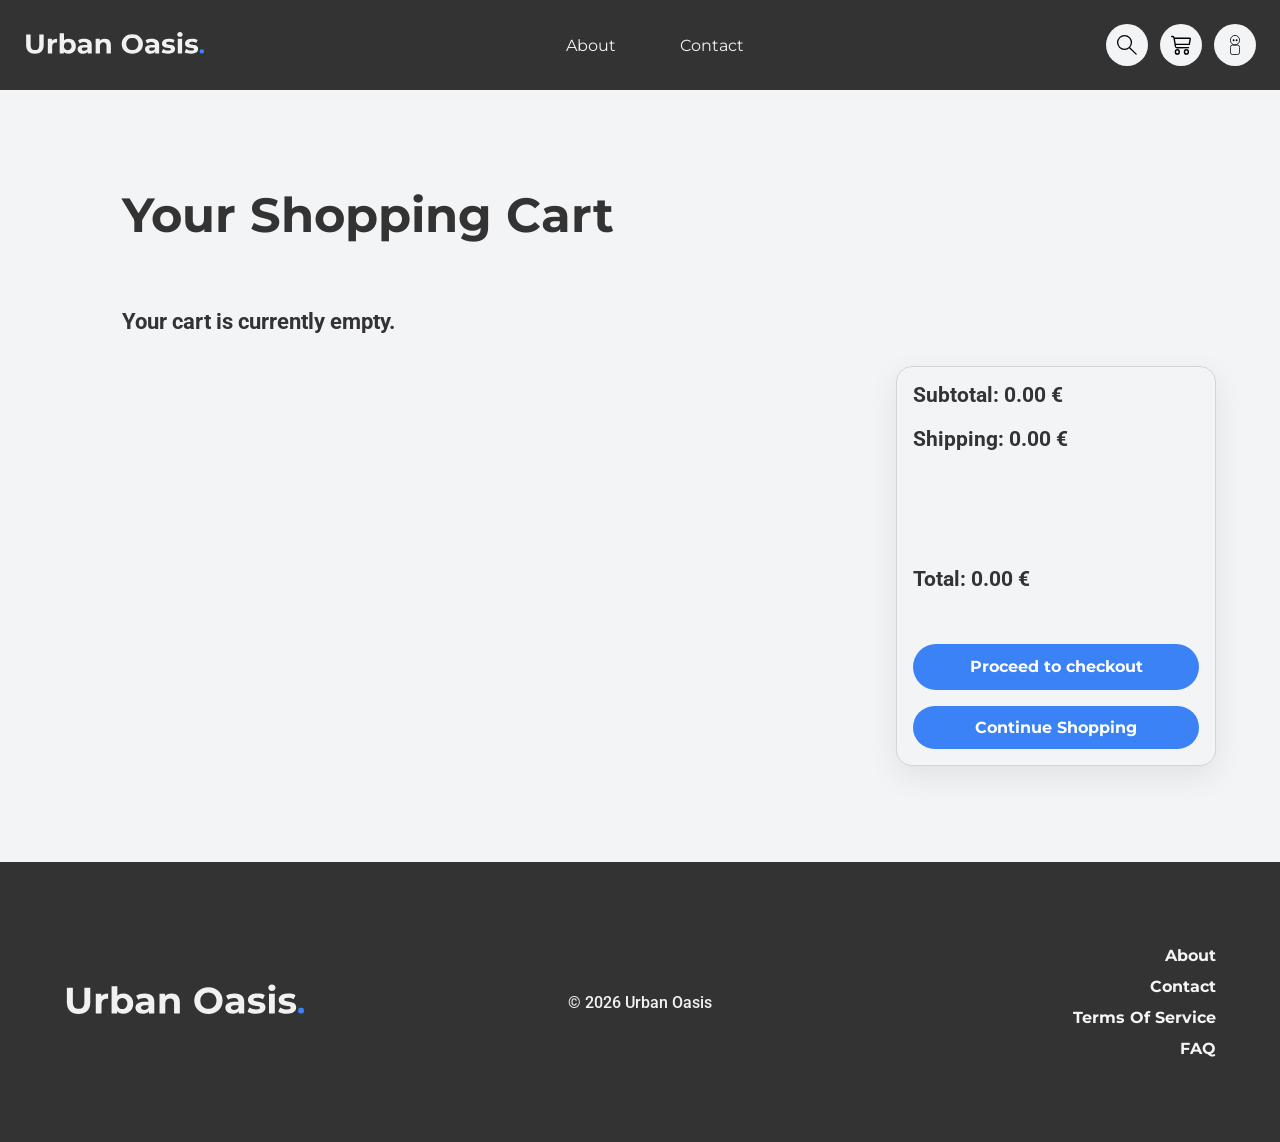
==== cart/index.html @ f80fa4d3 "1st commit" ====
<!DOCTYPE html>
<html lang="en">
<head>
    <meta charset="UTF-8">
    <meta name="viewport" content="width=device-width, initial-scale=1.0">
    <title>Urban Oasis | Cart</title>
    <link rel="stylesheet" href="../css/global.css">
    <link rel="stylesheet" href="../css/cart.css">
</head>
<body>
    <header class="site-header">
        <nav class="navbar" aria-label="Main navigation">
            <a href="/index.html" class="logo">
                <img src="../icons/BrandLogo.svg" alt="Urban Oasis logo">
            </a>

            <ul class="nav-links">
                <li><a href="#">About</a></li>
                <li><a href="#">Contact</a></li>
            </ul>

            <div class="nav-actions">
                <button aria-label="Search" class="icon-button search-button">
                    <img src="../icons/SearchIcon.svg" alt="Search">
                </button>

                <a href="/cart/index.html" class="icon-button" aria-label="Cart">
                    <img src="../icons/CartIcon.svg" alt="Cart">
                </a>

                <a href="/account/login.html" class="icon-button" aria-label="Account">
                    <img src="../icons/ProfileIcon.svg" alt="Account">
                </a>
            </div>
        </nav>
    </header>

    <main>
        <section class="cart-section" aria-labelledby="cart-title">
            <div class="container cart-wrapper">
                <h1 id="cart-title">Your Shopping Cart</h1>

                <p class="empty-cart-message" id="empty-cart-message" hidden>
                    Your cart is currently empty.
                </p>

                <div class="cart-layout">
                    <div class="cart-items-wrapper">
                        <div class="cart-items" id="cart-items"></div>
                            <!-- Cart items are rendered here with JavaScript -->
                        <button class="clear-cart-button" id="clear-cart-button">
                        Clear Cart
                        </button>
                    </div>

                    

                    <div class="cart-summary">
                        <p>Subtotal: <strong id="cart-subtotal">0 €</strong></p>
                        <p>Shipping: <strong id="cart-shipping">0 €</strong></p>
                        <p class="cart-total">Total: <strong id="cart-total">0 €</strong></p>

                        <a href="/checkout/index.html" class="btn checkout-button">Proceed to checkout</a>

                        <a href="/index.html" class="btn btn-secondary continue-shopping-button">Continue Shopping</a>
                    </div>
                </div>
            </div>
        </section>
    </main>

    <footer class="site-footer">
        <a href="/index.html" class="footer-logo">
            <img src="../icons/BrandLogo.svg" alt="Urban Oasis logo">
        </a>

        <p class="copyright">&copy; 2026 Urban Oasis</p>

        <nav class="footer-nav" aria-label="Footer navigation">
            <a href="#">About</a>
            <a href="#">Contact</a>
            <a href="#">Terms Of Service</a>
            <a href="#">FAQ</a>
        </nav>
    </footer>

    <script src="../js/cart.js" type="module"></script>
    
</body>
</html>
---- css/global.css ----
@import url('https://fonts.googleapis.com/css2?family=Montserrat:wght@400;500;700&family=Roboto:wght@300;400;500;700&display=swap');

:root {
    --color-background: #f3f4f6;
    --color-primary: #333333;
    --color-surface: #ffffff;
    --color-border: #d1d5db;
    --color-accent: #3b82f6;
    --color-background-gradient: linear-gradient(180deg, #f1f1f1, #333333);

    --shadow-soft: 0px 10px 30px rgba(0, 0, 0, 0.08);

    --font-main: Montserrat, sans-serif;
    --font-secondary: Roboto, sans-serif;
}

* {
    box-sizing: border-box;
}

body {
    margin: 0;
    font-family: var(--font-main);
    background: var(--color-background);
    color: var(--color-primary);
}

h1, h2, h3 {
    font-family: var(--font-main);
    margin: 0;
    padding: 0;
}

p {
    font-family: var(--font-secondary);
    margin: 0;
    padding: 0;
}

img {
    max-width: 100%;
    display: block;
}

a {
    color: inherit;
    text-decoration: none;
}

button {
    font-family: inherit;
    cursor: pointer;
}

.container {
    width: min(1200px, 90%);
    margin-inline: auto;
}

.btn {
    display: inline-block;
    background: var(--color-accent);
    color: #ffffff;
    padding: 0.85rem 2rem;
    border-radius: 999px;
    font-size: 1rem;
    font-weight: 700;
    transition: background 0.2s ease, transform 0.2s ease;
}

.btn:hover {
    background: #2563eb;
    transform: translateY(-2px);
}

.site-header {
    background: var(--color-primary);
    color: var(--color-background);
}

.navbar {
    min-height: 90px;
    display: flex;
    align-items: center;
    justify-content: space-between;
    padding: 0 1.5rem;
}

.nav-links {
    list-style: none;
    display: flex;
    gap: 4rem;
    padding: 0;
    margin: 0;
}

.nav-actions {
    display: flex;
    align-items: center;
    gap: 0.75rem;
}

.icon-button {
    width: 42px;
    height: 42px;
    border: none;
    border-radius: 50%;
    background: var(--color-background);
    display: flex;
    align-items: center;
    justify-content: center;
    padding: 0;
}

.icon-button img {
    width: 20px;
    height: 20px;
    object-fit: contain;
}

.site-footer {
    min-height: 280px;
    background: var(--color-primary);
    color: var(--color-background);
    display: grid;
    grid-template-columns: 1fr auto 1fr;
    align-items: center;
    padding: 3rem 4rem;
}

.footer-logo img {
    width: 240px;
}

.copyright {
    font-size: 1rem;
    font-weight: 500;
    text-align: center;
    margin: 0;
}

.footer-nav {
    display: flex;
    flex-direction: column;
    align-items: flex-end;
    gap: 0.75rem;
    font-size: 1rem;
    font-weight: 700;
}

.footer-nav a {
    color: var(--color-background);
}

.logo img {
    width: 180px;
}

.loading-message,
.error-message {
    text-align: center;
    font-weight: 700;
    margin: 2rem 0;
}

.error-message {
    color: #b91c1c;
}

.sr-only {
    position: absolute;
    width: 1px;
    height: 1px;
    padding: 0;
    margin: -1px;
    overflow: hidden;
    white-space: nowrap;
    border: 0;
    clip: rect(0, 0, 0, 0);
}

.form-group {
    display: flex;
    flex-direction: column;
    gap: 0.5rem;
}

.form-group label,
.form-group legend {
    font-weight: 700;
}

.form-group input {
    width: 100%;
    min-height: 48px;
    padding: 0.75rem 1rem;
    border: 1px solid var(--color-border);
    border-radius: 0.35rem;
    font-family: inherit;
    font-size: 1rem;
    background: var(--color-surface);
    box-shadow: none;
}

.form-group input:focus {
    outline: 2px solid rgba(59, 130, 246, 0.35);
    border-color: var(--color-accent);
}

.form-error {
    color: #b91c1c;
    font-size: 0.9rem;
    font-weight: 600;
    margin: 0;
}

.form-success {
    color: #15803d;
    font-size: 0.9rem;
    font-weight: 600;
    margin: 1rem 0 0;
}

.product-card,
.cart-item,
.cart-summary,
.delivery-form,
.payment-form,
.checkout-summary,
.success-card,
.auth-card {
    background: var(--color-surface);
    border: 1px solid var(--color-border);
    box-shadow: var(--shadow-soft);
    border-radius: 1rem;
}

[hidden] {
    display: none !important;
}

@media (max-width: 800px) {
    .stack-on-mobile {
        grid-template-columns: 1fr;
    }
}

@media (max-width: 750px) {
    .navbar {
        min-height: auto;
        padding: 1.5rem;
        flex-wrap: wrap;
        gap: 1.5rem;
        justify-content: center;
    }

    .logo img {
        width: 150px;
    }

    .nav-links {
        width: 100%;
        justify-content: center;
        gap: 2rem;
        order: 3;
    }

    .site-footer {
        grid-template-columns: 1fr;
        gap: 2rem;
        text-align: center;
        padding: 3rem 1.5rem;
    }

    .footer-logo {
        display: flex;
        justify-content: center;
    }

    .footer-logo img {
        width: 200px;
    }

    .footer-nav {
        align-items: center;
    }
}
---- css/cart.css ----
.cart-section {
    padding: 6rem 0;
}

.cart-wrapper h1 {
    width: min(1200px, 90%);
    margin: 0 auto 4rem;
    font-size: clamp(2rem, 4vw, 3rem);
}

.empty-cart-message {
    width: min(1200px, 90%);
    margin: 0 auto 2rem;
    font-size: 1.4rem;
    font-weight: 700;
}

.cart-layout {
    display: grid;
    grid-template-columns: 2fr 0.85fr;
    gap: 5rem;
    align-items: start;
}

.cart-items {
    display: flex;
    flex-direction: column;
    gap: 2.5rem;
}

.cart-item {
    position: relative;
    display: grid;
    grid-template-columns: 120px 1fr auto auto;
    align-items: center;
    gap: 2rem;
    min-height: 130px;
    padding: 1.5rem 3.5rem 1.5rem 2rem;
    border: 1px solid var(--color-border);
    background: var(--color-background);
    box-shadow: var(--shadow-soft);
}

.cart-item-image {
    width: 100px;
    height: 100px;
    object-fit: cover;
    border: 1px solid var(--color-border);
    box-shadow: var(--shadow-soft);
}
.cart-item-info h2 {
    margin: 0;
    font-size: 1.25rem;
}

.cart-item-info p {
    margin: 0;
    font-size: 1.1rem;
}

.cart-item-quantity {
    display: flex;
    align-items: center;
    gap: 0.6rem;
    font-size: 1.1rem;
}

.quantity-button {
    border: none;
    background: transparent;
    font-size: 1.2rem;
    font-weight: 700;
    padding: 0.2rem;
}

.quantity-number {
    font-weight: 700;
}

.remove-item-button {
    position: absolute;
    top: 1rem;
    right: 1rem;
    width: 24px;
    height: 24px;
    border: none;
    background: transparent;
    padding: 0;
}

.remove-item-button img {
    width: 100%;
    height: 100%;
}

.cart-summary {
    min-height: 400px;
    padding: 1rem;
    border: 1px solid var(--color-border);
    background: var(--color-background);
    box-shadow: var(--shadow-soft);
    display: flex;
    flex-direction: column;
}

.cart-summary p {
    margin: 0 0 1.25rem;
    font-size: 1.3rem;
    font-weight: 700;
}

.cart-total {
    margin-top: 6rem !important;
}

.checkout-button {
    margin-top: auto;
    text-align: center;
}

.btn-secondary {
    background: var(--color-accent);
}

.continue-shopping-button {
    margin-top: 1rem;
    text-align: center;
    font-size: 1rem;
    padding: 0.75rem 1.25rem;
}

.clear-cart-button {
    display: block;
    margin-top: 2.5rem;
    border: none;
    border-radius: 999px;
    background: var(--color-accent);
    color: #ffffff;
    padding: 0.7rem 1.2rem;
    font-family: inherit;
    font-size: 1rem;
    cursor: pointer;
    box-shadow: var(--shadow-soft);
}

@media (max-width: 950px) {
    .cart-layout {
        grid-template-columns: 1fr;
        gap: 3rem
    }

    .cart-summary {
        min-height: auto;
    }

    .cart-total {
        margin-top: 2rem !important;
    }
}

@media (max-width: 650px) {
    .cart-item {
        grid-template-columns: 90px 1fr;
        gap: 1.5rem;
        padding: 1.5rem
    }

    .cart-item-image {
        width: 80px;
        height: 80px;
    }

    .cart-item-quantity {
        grid-column: 1 / -1;
    }
}
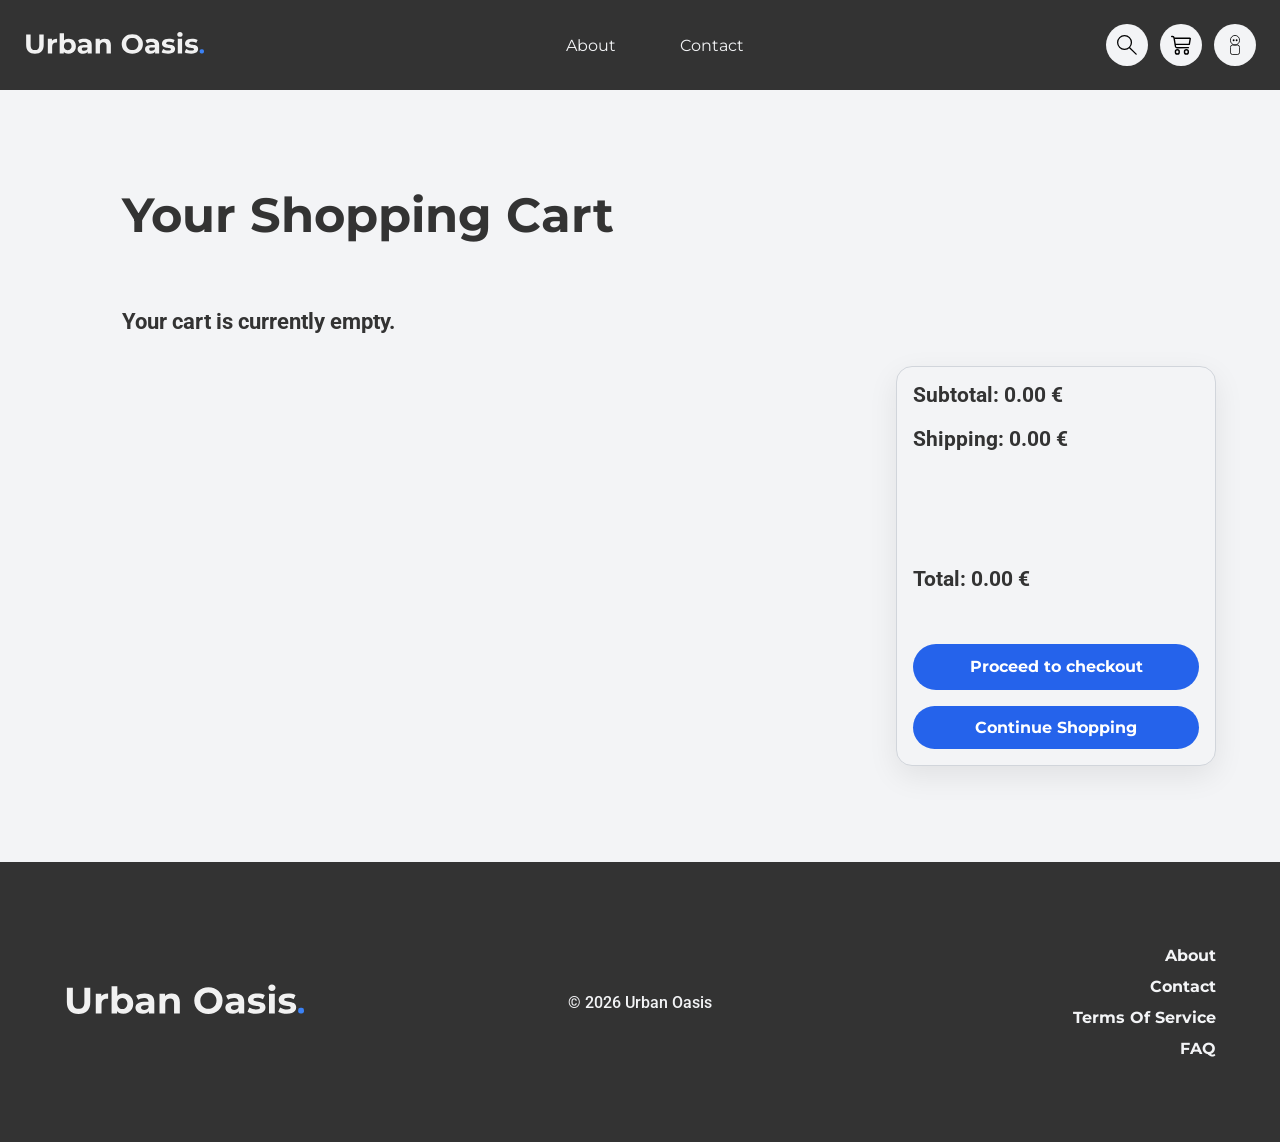
==== commit eb224873: "Fixed contrast and more based on WAVE check" ====
--- a/cart/index.html
+++ b/cart/index.html
@@ -1,90 +1,100 @@
 <!DOCTYPE html>
 <html lang="en">
-<head>
+  <head>
     <meta charset="UTF-8">
     <meta name="viewport" content="width=device-width, initial-scale=1.0">
+    <meta name="description" content="View your Urban Oasis shopping cart, update quantities or remove items before proceeding to checkout.">
     <title>Urban Oasis | Cart</title>
     <link rel="stylesheet" href="../css/global.css">
     <link rel="stylesheet" href="../css/cart.css">
-</head>
-<body>
+  </head>
+  <body>
     <header class="site-header">
-        <nav class="navbar" aria-label="Main navigation">
-            <a href="/index.html" class="logo">
-                <img src="../icons/BrandLogo.svg" alt="Urban Oasis logo">
-            </a>
+      <nav class="navbar" aria-label="Main navigation">
+        <a href="../index.html" class="logo">
+          <img src="../icons/BrandLogo.svg" alt="Urban Oasis logo">
+        </a>
 
-            <ul class="nav-links">
-                <li><a href="#">About</a></li>
-                <li><a href="#">Contact</a></li>
-            </ul>
+        <ul class="nav-links">
+          <li><a href="#">About</a></li>
+          <li><a href="#">Contact</a></li>
+        </ul>
 
-            <div class="nav-actions">
-                <button aria-label="Search" class="icon-button search-button">
-                    <img src="../icons/SearchIcon.svg" alt="Search">
-                </button>
+        <div class="nav-actions">
+          <button aria-label="Search" class="icon-button search-button">
+            <img src="../icons/SearchIcon.svg" alt="Search">
+          </button>
 
-                <a href="/cart/index.html" class="icon-button" aria-label="Cart">
-                    <img src="../icons/CartIcon.svg" alt="Cart">
-                </a>
+          <a href="../cart/index.html" class="icon-button" aria-label="Cart">
+            <img src="../icons/CartIcon.svg" alt="Cart">
+          </a>
 
-                <a href="/account/login.html" class="icon-button" aria-label="Account">
-                    <img src="../icons/ProfileIcon.svg" alt="Account">
-                </a>
-            </div>
-        </nav>
+          <a
+            href="../account/login.html"
+            class="icon-button"
+            aria-label="Account"
+          >
+            <img src="../icons/ProfileIcon.svg" alt="Account">
+          </a>
+        </div>
+      </nav>
     </header>
 
     <main>
-        <section class="cart-section" aria-labelledby="cart-title">
-            <div class="container cart-wrapper">
-                <h1 id="cart-title">Your Shopping Cart</h1>
+      <section class="cart-section" aria-labelledby="cart-title">
+        <div class="container cart-wrapper">
+          <h1 id="cart-title">Your Shopping Cart</h1>
 
-                <p class="empty-cart-message" id="empty-cart-message" hidden>
-                    Your cart is currently empty.
-                </p>
+          <p class="empty-cart-message" id="empty-cart-message" hidden>
+            Your cart is currently empty.
+          </p>
 
-                <div class="cart-layout">
-                    <div class="cart-items-wrapper">
-                        <div class="cart-items" id="cart-items"></div>
-                            <!-- Cart items are rendered here with JavaScript -->
-                        <button class="clear-cart-button" id="clear-cart-button">
-                        Clear Cart
-                        </button>
-                    </div>
+          <div class="cart-layout">
+            <div class="cart-items-wrapper">
+              <div class="cart-items" id="cart-items"></div>
+              <!-- Cart items are rendered here with JavaScript -->
+              <button class="clear-cart-button" id="clear-cart-button">
+                Clear Cart
+              </button>
+            </div>
 
-                    
+            <div class="cart-summary">
+              <p>Subtotal: <strong id="cart-subtotal">0 €</strong></p>
+              <p>Shipping: <strong id="cart-shipping">0 €</strong></p>
+              <p class="cart-total">
+                Total: <strong id="cart-total">0 €</strong>
+              </p>
 
-                    <div class="cart-summary">
-                        <p>Subtotal: <strong id="cart-subtotal">0 €</strong></p>
-                        <p>Shipping: <strong id="cart-shipping">0 €</strong></p>
-                        <p class="cart-total">Total: <strong id="cart-total">0 €</strong></p>
+              <a href="../checkout/index.html" class="btn checkout-button"
+                >Proceed to checkout</a
+              >
 
-                        <a href="/checkout/index.html" class="btn checkout-button">Proceed to checkout</a>
-
-                        <a href="/index.html" class="btn btn-secondary continue-shopping-button">Continue Shopping</a>
-                    </div>
-                </div>
+              <a
+                href="../index.html"
+                class="btn btn-secondary continue-shopping-button"
+                >Continue Shopping</a
+              >
             </div>
-        </section>
+          </div>
+        </div>
+      </section>
     </main>
 
     <footer class="site-footer">
-        <a href="/index.html" class="footer-logo">
-            <img src="../icons/BrandLogo.svg" alt="Urban Oasis logo">
-        </a>
+      <a href="../index.html" class="footer-logo">
+        <img src="../icons/BrandLogo.svg" alt="Urban Oasis logo">
+      </a>
 
-        <p class="copyright">&copy; 2026 Urban Oasis</p>
+      <p class="copyright">&copy; 2026 Urban Oasis</p>
 
-        <nav class="footer-nav" aria-label="Footer navigation">
-            <a href="#">About</a>
-            <a href="#">Contact</a>
-            <a href="#">Terms Of Service</a>
-            <a href="#">FAQ</a>
-        </nav>
+      <nav class="footer-nav" aria-label="Footer navigation">
+        <a href="#">About</a>
+        <a href="#">Contact</a>
+        <a href="#">Terms Of Service</a>
+        <a href="#">FAQ</a>
+      </nav>
     </footer>
 
     <script src="../js/cart.js" type="module"></script>
-    
-</body>
-</html>+  </body>
+</html>
--- a/css/global.css
+++ b/css/global.css
@@ -5,7 +5,7 @@
     --color-primary: #333333;
     --color-surface: #ffffff;
     --color-border: #d1d5db;
-    --color-accent: #3b82f6;
+    --color-accent: #2563eb;
     --color-background-gradient: linear-gradient(180deg, #f1f1f1, #333333);
 
     --shadow-soft: 0px 10px 30px rgba(0, 0, 0, 0.08);
@@ -25,7 +25,9 @@
     color: var(--color-primary);
 }
 
-h1, h2, h3 {
+h1,
+h2,
+h3 {
     font-family: var(--font-main);
     margin: 0;
     padding: 0;
@@ -69,7 +71,7 @@
 }
 
 .btn:hover {
-    background: #2563eb;
+    background: #1d4ed8;
     transform: translateY(-2px);
 }
 
--- a/css/cart.css
+++ b/css/cart.css
@@ -48,6 +48,7 @@
     border: 1px solid var(--color-border);
     box-shadow: var(--shadow-soft);
 }
+
 .cart-item-info h2 {
     margin: 0;
     font-size: 1.25rem;
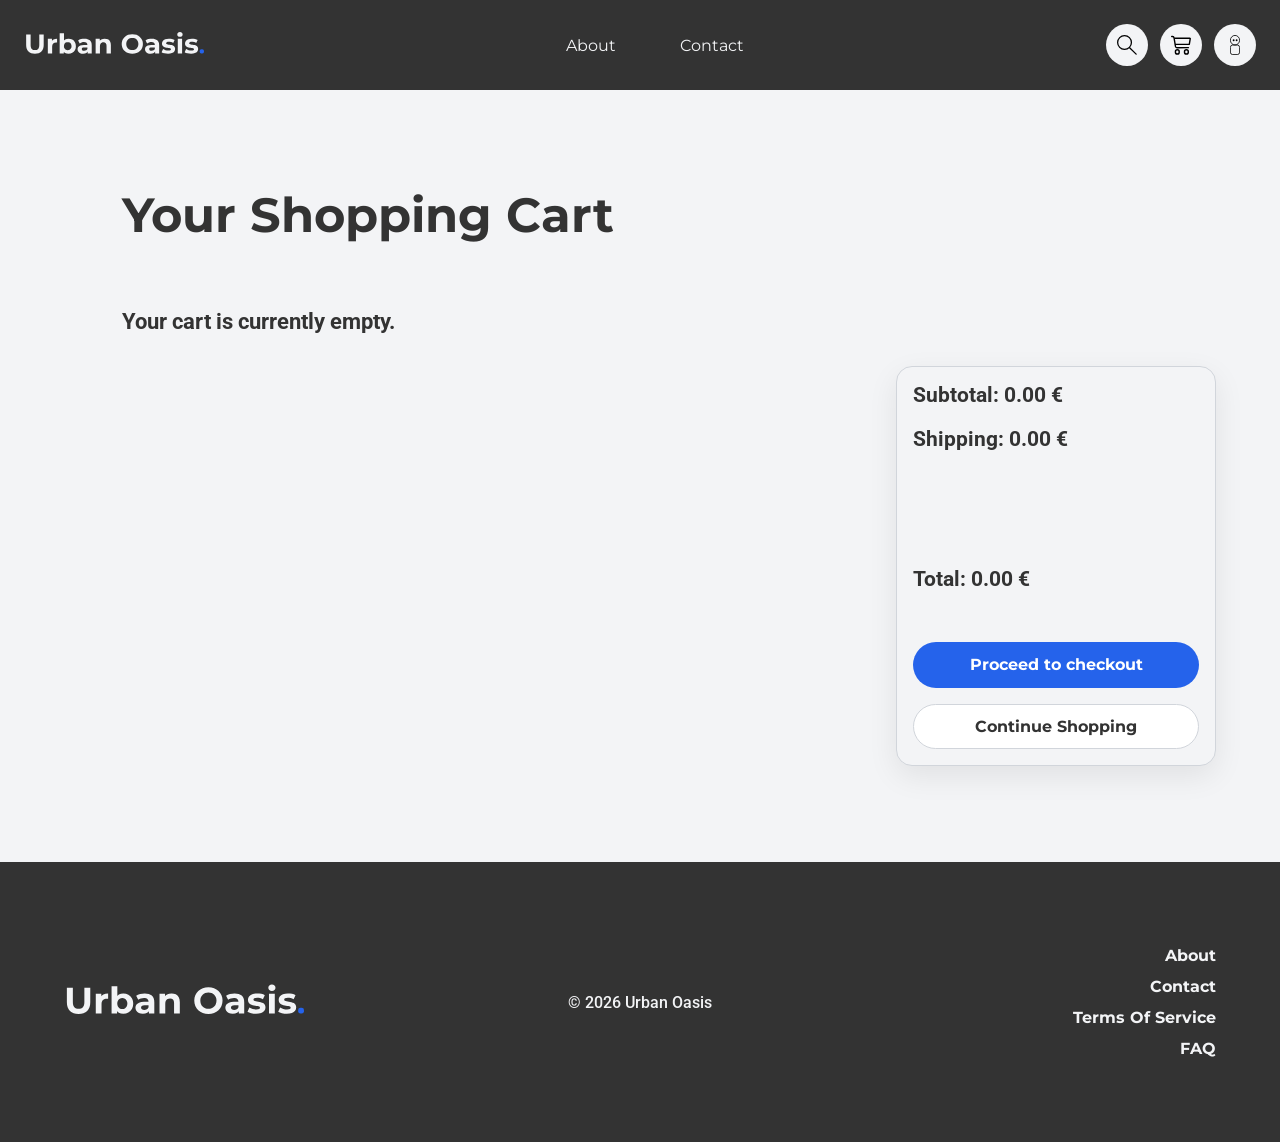
==== commit 9e8ed996: "Cleanup and small fixes" ====
--- a/cart/index.html
+++ b/cart/index.html
@@ -53,7 +53,7 @@
             <div class="cart-items-wrapper">
               <div class="cart-items" id="cart-items"></div>
               <!-- Cart items are rendered here with JavaScript -->
-              <button class="clear-cart-button" id="clear-cart-button">
+              <button class="btn clear-cart-button" id="clear-cart-button">
                 Clear Cart
               </button>
             </div>
@@ -71,7 +71,7 @@
 
               <a
                 href="../index.html"
-                class="btn btn-secondary continue-shopping-button"
+                class="btn continue-shopping-button"
                 >Continue Shopping</a
               >
             </div>
--- a/css/cart.css
+++ b/css/cart.css
@@ -119,15 +119,18 @@
     text-align: center;
 }
 
-.btn-secondary {
-    background: var(--color-accent);
-}
-
 .continue-shopping-button {
     margin-top: 1rem;
     text-align: center;
     font-size: 1rem;
     padding: 0.75rem 1.25rem;
+    background: var(--color-surface);
+    color: var(--color-primary);
+    border: 1px solid var(--color-border);
+}
+
+.continue-shopping-button:hover {
+    background: none;
 }
 
 .clear-cart-button {
